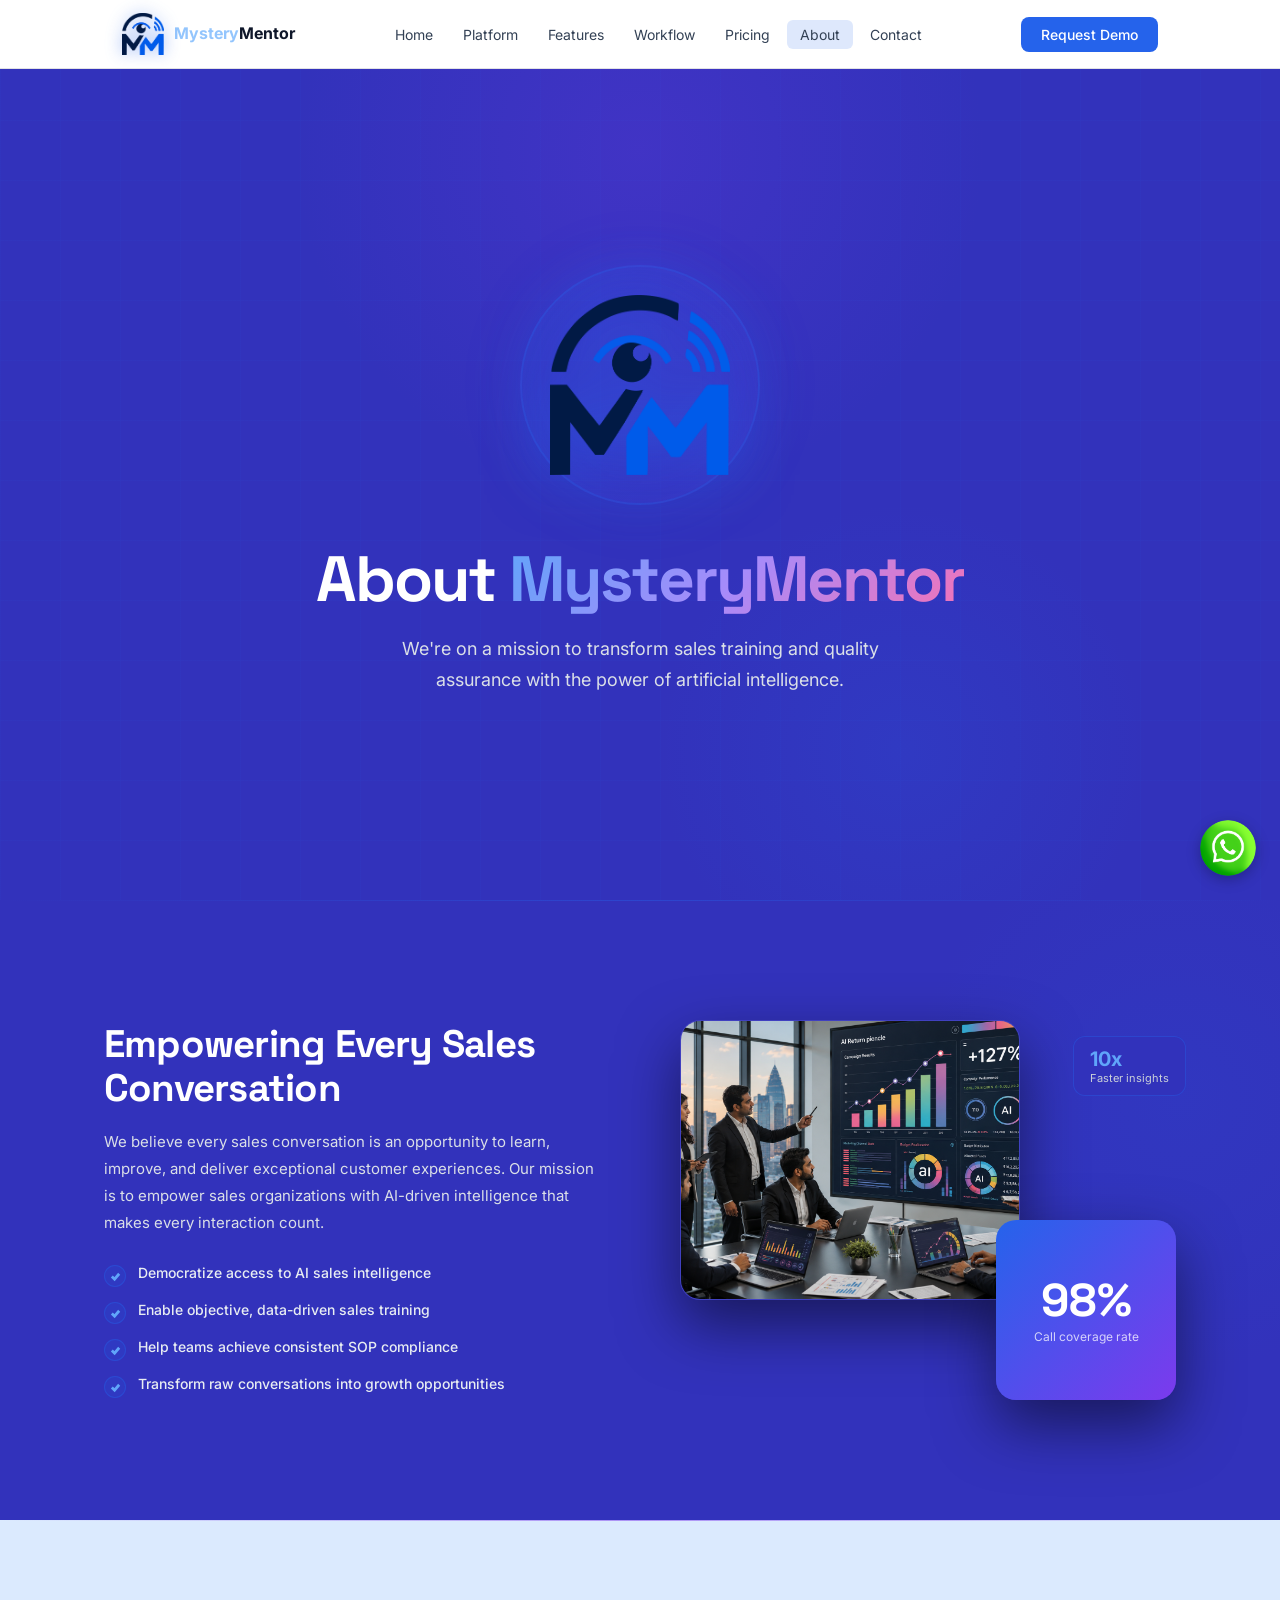
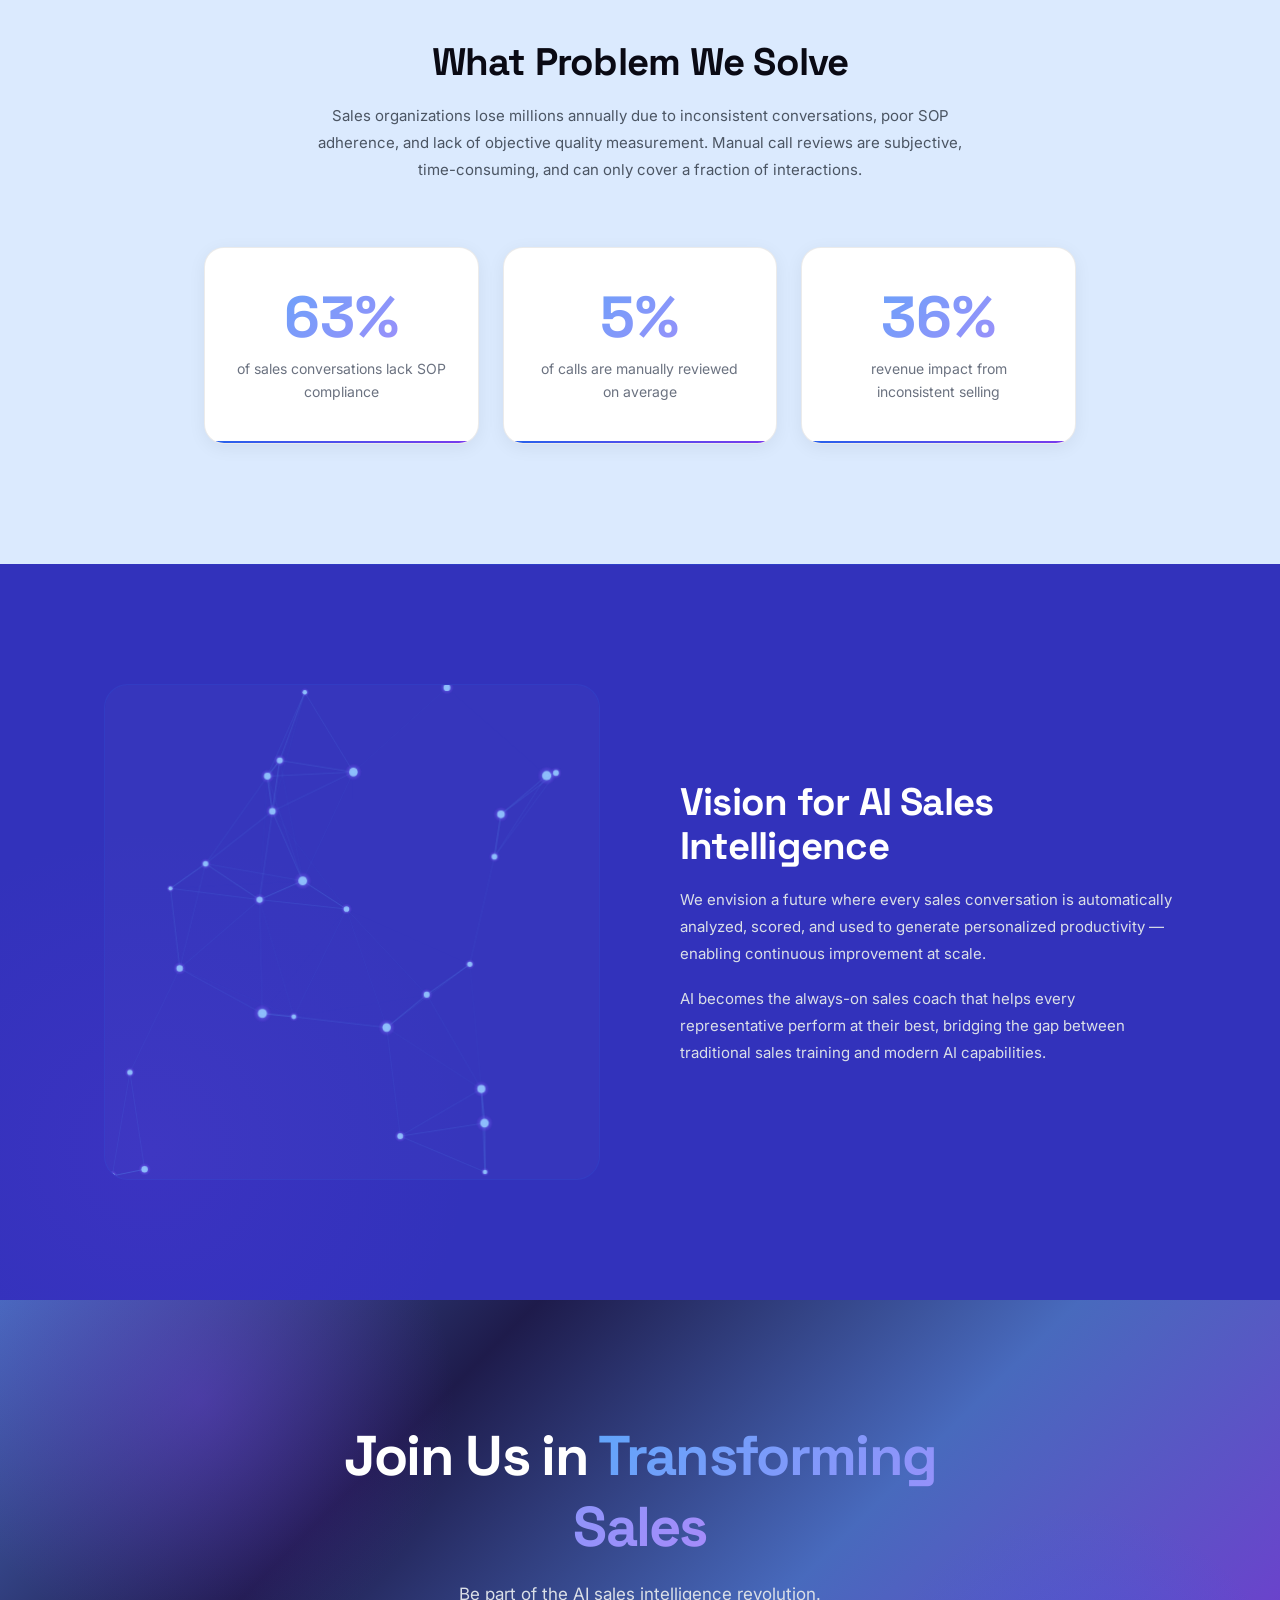
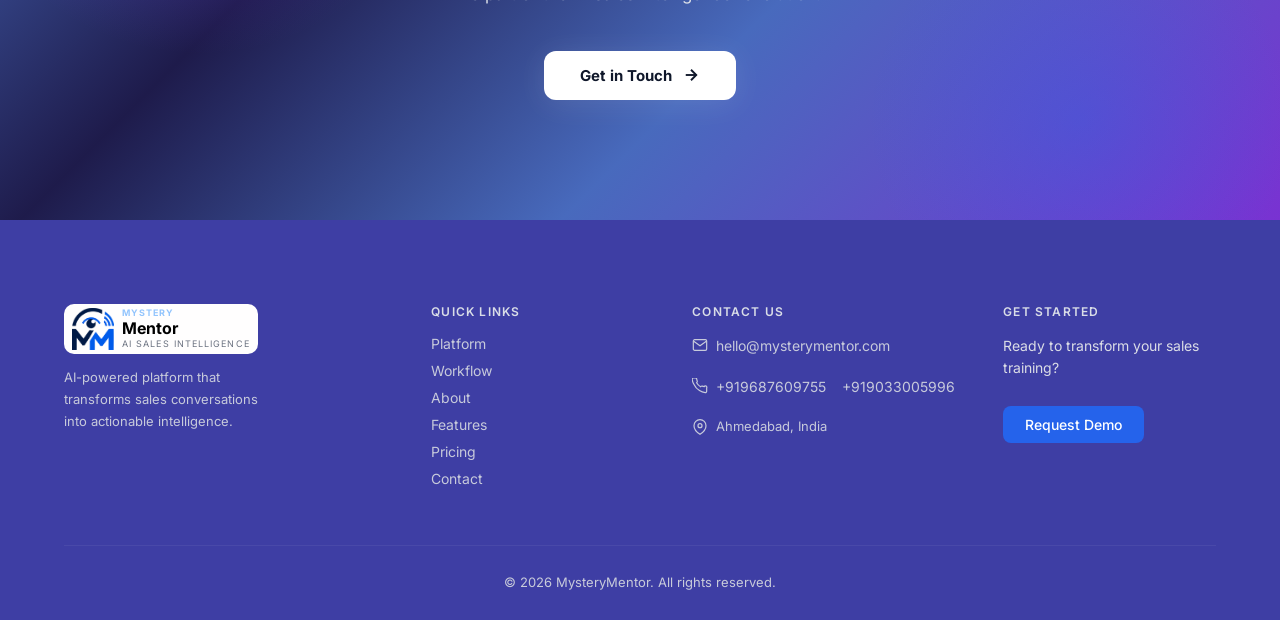
==== about_page.html @ 24a39dcf "Update Mystery Mentor website" ====
<!DOCTYPE html>
<html lang="en">

<head>
  <meta charset="UTF-8" />
  <meta name="viewport" content="width=device-width, initial-scale=1.0" />
  <title>About Us &amp; Mission | MysteryMentor AI Sales Intelligence</title>
  <meta name="description" content="Learn about MysteryMentor: our mission to bring objective quality scoring, speech analytics, and automated SOP intelligence to modern sales teams.">
  <meta name="keywords" content="About MysteryMentor, sales intelligence company, sales QA team, Ahmedabad India tech, conversational AI">
  <link rel="canonical" href="https://mysterymentor.com/about_page.html" />
  <meta property="og:type" content="website">
  <meta property="og:title" content="About Us &amp; Mission | MysteryMentor AI Sales Intelligence">
  <meta property="og:description" content="Learn about MysteryMentor: our mission to bring objective quality scoring, speech analytics, and automated SOP intelligence to modern sales teams.">
  <meta property="og:url" content="https://mysterymentor.com/about_page.html">
  <link rel="preconnect" href="https://fonts.googleapis.com" />
  <link
    href="https://fonts.googleapis.com/css2?family=Inter:wght@300;400;500;600;700;800;900&family=Space+Grotesk:wght@400;500;600;700&display=swap"
    rel="stylesheet" />
  <style>
    *,
    *::before,
    *::after {
      box-sizing: border-box;
      margin: 0;
      padding: 0
    }

    html {
      scroll-behavior: smooth
    }

    body {
      font-family: 'Inter', sans-serif;
      background: #3232bb;
      color: #e2e8f0;
      overflow-x: hidden
    }

    /* ===== NAV ===== */
    nav {
      position: fixed;
      top: 0;
      left: 0;
      right: 0;
      z-index: 100;
      background: rgba(50, 50, 187, 0.88);
      backdrop-filter: blur(14px);
      border-bottom: 1px solid rgba(255, 255, 255, 0.07);
      padding: 0 5%
    }

    .nav-inner {
      max-width: 1200px;
      margin: 0 auto;
      display: flex;
      align-items: center;
      justify-content: space-between;
      height: 68px
    }

    .logo {
      display: flex;
      align-items: center;
      gap: 10px;
      text-decoration: none
    }

    .logo img,
    .logo svg {
      height: 40px;
      width: auto;
      object-fit: contain
    }

    .logo-text {
      display: flex;
      flex-direction: column;
      line-height: 1.15
    }

    .logo-text strong {
      font-size: 15px;
      font-weight: 700;
      color: #fff
    }

    .logo-text strong em {
      color: #93c5fd;
      font-style: normal
    }

    .logo-text span {
      font-size: 9px;
      letter-spacing: .12em;
      color: #6b7280;
      text-transform: uppercase
    }

    .nav-links {
      display: flex;
      align-items: center;
      gap: 4px;
      list-style: none
    }

    .nav-links a {
      color: #e6eaf4;
      text-decoration: none;
      font-size: 14px;
      padding: 6px 14px;
      border-radius: 6px;
      transition: all .2s
    }

    .nav-links a:hover {
      background: rgba(255, 255, 255, .08);
      color: #fff
    }

    .nav-links a.active {
      background: rgba(37, 99, 235, .18);
      color: #93c5fd
    }

    .nav-cta {
      background: #2563eb;
      color: #fff;
      border: none;
      padding: 9px 22px;
      border-radius: 8px;
      font-size: 14px;
      font-weight: 500;
      cursor: pointer;
      transition: all .2s;
      text-decoration: none
    }

    .nav-cta:hover {
      background: #1d4ed8;
      transform: translateY(-1px)
    }

    /* ===== SECTION 1: HERO ===== */
    #hero {
      position: relative;
      min-height: 100vh;
      display: flex;
      align-items: center;
      justify-content: center;
      overflow: hidden;
      padding: 140px 5% 80px;
      text-align: center
    }

    .hero-bg {
      position: absolute;
      inset: 0;
      z-index: 0
    }

    .hero-grid {
      position: absolute;
      inset: 0;
      background-image: linear-gradient(rgba(37, 99, 235, .06) 1px, transparent 1px), linear-gradient(90deg, rgba(37, 99, 235, .06) 1px, transparent 1px);
      background-size: 60px 60px;
      animation: gridDrift 20s linear infinite
    }

    @keyframes gridDrift {
      0% {
        background-position: 0 0
      }

      100% {
        background-position: 60px 60px
      }
    }

    .hero-glow1 {
      position: absolute;
      width: 700px;
      height: 700px;
      background: radial-gradient(circle, rgba(124, 58, 237, .2) 0%, transparent 70%);
      top: -200px;
      left: 50%;
      transform: translateX(-50%);
      animation: glowPulse 6s ease-in-out infinite alternate
    }

    .hero-glow2 {
      position: absolute;
      width: 500px;
      height: 500px;
      background: radial-gradient(circle, rgba(37, 99, 235, .15) 0%, transparent 70%);
      bottom: -100px;
      right: 10%
    }

    @keyframes glowPulse {
      0% {
        transform: translateX(-50%) scale(1)
      }

      100% {
        transform: translateX(-50%) scale(1.2)
      }
    }

    .hero-content {
      position: relative;
      z-index: 2
    }

    /* MM Logo animation */
    .hero-logo-wrap {
      position: relative;
      width: 240px;
      height: 240px;
      margin: 0 auto 40px;
      display: flex;
      align-items: center;
      justify-content: center;
      background: linear-gradient(135deg, rgba(37, 99, 235, .15) 0%, rgba(124, 58, 237, .1) 100%);
      border: 2px solid rgba(37, 99, 235, .3);
      border-radius: 50%;
      padding: 20px;
      box-shadow: 0 0 60px rgba(37, 99, 235, .2), inset 0 0 60px rgba(37, 99, 235, .1);
    }

    /* Full logo fades in, then loops: full 360 round + zoom in/out forever */
    .hero-logo-full {
      position: absolute;
      inset: 0;
      display: flex;
      align-items: center;
      justify-content: center;
      opacity: 0;
      animation: logoFadeIn .8s .15s ease-out forwards;
    }

    .hero-logo-full img {
      width: 180px;
      height: 180px;
      filter: drop-shadow(0 0 30px rgba(37, 99, 235, .6));
      animation: logoRoundZoom 1.8s .95s ease-in-out 1 forwards;
      object-fit: contain;
    }

    @keyframes logoFadeIn {
      0% {
        opacity: 0;
        transform: scale(0.4)
      }

      100% {
        opacity: 1;
        transform: scale(1)
      }
    }

    @keyframes logoRoundZoom {
      0% {
        transform: rotate(0deg) scale(1)
      }

      25% {
        transform: rotate(90deg) scale(1.22)
      }

      50% {
        transform: rotate(180deg) scale(1)
      }

      75% {
        transform: rotate(270deg) scale(1.22)
      }

      100% {
        transform: rotate(360deg) scale(1)
      }
    }

    /* Flash as the logo settles in */
    .merge-flash {
      position: absolute;
      inset: 0;
      border-radius: 50%;
      pointer-events: none;
      background: radial-gradient(circle, rgba(37, 99, 235, .5), transparent 70%);
      opacity: 0;
      animation: flashMerge .45s .95s ease forwards;
    }

    @keyframes flashMerge {
      0% {
        opacity: 0;
        transform: scale(0.5)
      }

      50% {
        opacity: 1;
        transform: scale(1.5)
      }

      100% {
        opacity: 0;
        transform: scale(2)
      }
    }

    .hero-eyebrow {
      display: inline-flex;
      align-items: center;
      gap: 8px;
      background: rgba(37, 99, 235, .1);
      border: 1px solid rgba(37, 99, 235, .3);
      border-radius: 100px;
      padding: 6px 20px;
      font-size: 12px;
      font-weight: 600;
      letter-spacing: .12em;
      text-transform: uppercase;
      color: #93c5fd;
      margin-bottom: 24px;
      animation: fadeUp .7s 1.3s ease both
    }

    .eyebrow-dot {
      width: 7px;
      height: 7px;
      background: #3b82f6;
      border-radius: 50%;
      animation: blink 1.8s infinite
    }

    @keyframes blink {

      0%,
      100% {
        opacity: 1;
        box-shadow: 0 0 6px #3b82f6
      }

      50% {
        opacity: .3;
        box-shadow: none
      }
    }

    .hero-title {
      font-family: 'Space Grotesk', sans-serif;
      font-size: clamp(2.4rem, 5vw, 4.5rem);
      font-weight: 700;
      line-height: 1.08;
      color: #fff;
      letter-spacing: -.03em;
      margin-bottom: 20px;
      animation: fadeUp .7s 1.4s ease both
    }

    .hero-title .grad {
      background: linear-gradient(135deg, #60a5fa 0%, #a78bfa 50%, #f472b6 100%);
      -webkit-background-clip: text;
      -webkit-text-fill-color: transparent;
      background-clip: text
    }

    .hero-sub {
      font-size: 18px;
      color: #dadfe7;
      line-height: 1.7;
      max-width: 560px;
      margin: 0 auto;
      animation: fadeUp .7s 1.5s ease both
    }

    @keyframes fadeUp {
      from {
        transform: translateY(24px);
        opacity: 0
      }

      to {
        transform: translateY(0);
        opacity: 1
      }
    }

    /* ===== SECTION 2: MISSION ===== */
    #mission {
      padding: 120px 0;
      background: #3232bb;
      position: relative;
      overflow: hidden
    }

    #mission::before {
      content: '';
      position: absolute;
      top: 0;
      left: 0;
      right: 0;
      height: 1px;
      background: linear-gradient(90deg, transparent, rgba(37, 99, 235, .4), transparent)
    }

    .mission-orb {
      position: absolute;
      width: 600px;
      height: 600px;
      background: radial-gradient(circle, rgba(37, 99, 235, .1) 0%, transparent 65%);
      top: -100px;
      right: -200px;
      pointer-events: none
    }

    .mission-inner {
      max-width: 1200px;
      margin: 0 auto;
      padding: 0 5%;
      box-sizing: border-box;
      display: grid;
      grid-template-columns: 1fr 1fr;
      gap: 80px;
      align-items: center
    }

    .reveal-left {
      opacity: 0;
      transform: translateX(-40px);
      transition: all .8s ease
    }

    .reveal-left.in {
      opacity: 1;
      transform: translateX(0)
    }

    .reveal-right {
      opacity: 0;
      transform: translateX(40px);
      transition: all .8s .2s ease
    }

    .reveal-right.in {
      opacity: 1;
      transform: translateX(0)
    }

    .reveal-up {
      opacity: 0;
      transform: translateY(40px);
      transition: all .7s ease
    }

    .reveal-up.in {
      opacity: 1;
      transform: translateY(0)
    }

    .section-eyebrow {
      display: inline-flex;
      align-items: center;
      gap: 8px;
      background: rgba(37, 99, 235, .1);
      border: 1px solid rgba(37, 99, 235, .25);
      border-radius: 100px;
      padding: 5px 16px;
      font-size: 11px;
      font-weight: 600;
      letter-spacing: .12em;
      text-transform: uppercase;
      color: #93c5fd;
      margin-bottom: 20px
    }

    .section-title {
      font-family: 'Space Grotesk', sans-serif;
      font-size: clamp(1.8rem, 3vw, 2.8rem);
      font-weight: 700;
      color: #fff;
      letter-spacing: -.02em;
      margin-bottom: 18px;
      line-height: 1.15
    }

    .section-body {
      font-size: 15px;
      color: #dadfe7;
      line-height: 1.8;
      margin-bottom: 28px
    }

    .checklist {
      list-style: none;
      display: flex;
      flex-direction: column;
      gap: 14px
    }

    .checklist li {
      display: flex;
      align-items: flex-start;
      gap: 12px;
      font-size: 14px;
      color: #e8edf2;
      font-weight: 500
    }

    .check-icon {
      width: 22px;
      height: 22px;
      background: rgba(37, 99, 235, .15);
      border: 1px solid rgba(37, 99, 235, .4);
      border-radius: 50%;
      flex-shrink: 0;
      display: flex;
      align-items: center;
      justify-content: center;
      margin-top: 1px
    }

    .check-icon svg {
      width: 11px;
      height: 11px;
      stroke: #60a5fa;
      stroke-width: 3;
      fill: none
    }

    /* Mission visual – floating cards stack */
    .mission-visual {
      position: relative;
      height: 380px
    }

    .mv-img-card {
      position: absolute;
      border-radius: 20px;
      overflow: hidden;
      box-shadow: 0 25px 60px rgba(0, 0, 0, .5)
    }

    .mv-img-card img {
      width: 100%;
      height: 100%;
      object-fit: cover;
      display: block
    }

    .mv-main {
      width: 340px;
      height: 280px;
      top: 0;
      left: 0;
      z-index: 2;
      border: 1px solid rgba(255, 255, 255, .07)
    }

    .mv-stat {
      position: absolute;
      width: 180px;
      height: 180px;
      bottom: 0;
      right: 0;
      z-index: 3;
      background: linear-gradient(135deg, #2563eb, #7c3aed);
      display: flex;
      flex-direction: column;
      align-items: center;
      justify-content: center;
      gap: 6px
    }

    .mv-stat-num {
      font-family: 'Space Grotesk', sans-serif;
      font-size: 46px;
      font-weight: 700;
      color: #fff;
      line-height: 1
    }

    .mv-stat-label {
      font-size: 12px;
      color: rgba(255, 255, 255, 0.75);
      text-align: center;
      padding: 0 14px
    }

    .mv-badge {
      position: absolute;
      top: 16px;
      right: -10px;
      background: rgba(50, 50, 187, .9);
      border: 1px solid rgba(37, 99, 235, .4);
      border-radius: 12px;
      padding: 10px 16px;
      z-index: 4;
      backdrop-filter: blur(10px)
    }

    .mv-badge-val {
      font-size: 20px;
      font-weight: 700;
      color: #60a5fa
    }

    .mv-badge-label {
      font-size: 11px;
      color: #cad0d9
    }

    /* ===== SECTION 3: PROBLEM ===== */
    #problem {
      padding: 120px 0;
      background: #dbeafe;
      position: relative;
      overflow: hidden
    }

    #problem::before {
      content: '';
      position: absolute;
      top: 0;
      left: 0;
      right: 0;
      height: 1px;
      background: linear-gradient(90deg, transparent, rgba(124, 58, 237, .5), transparent)
    }

    .problem-inner {
      max-width: 1000px;
      margin: 0 auto;
      padding: 0 5%;
      text-align: center
    }

    .problem-header {
      margin-bottom: 64px
    }

    .icon-pill {
      width: 56px;
      height: 56px;
      border-radius: 16px;
      display: flex;
      align-items: center;
      justify-content: center;
      margin: 0 auto 24px
    }

    .icon-pill.orange {
      background: rgba(249, 115, 22, .1);
      border: 1px solid rgba(249, 115, 22, .25)
    }

    .icon-pill svg {
      width: 26px;
      height: 26px;
      stroke: #f97316;
      fill: none;
      stroke-width: 2
    }

    .stats-grid {
      display: grid;
      grid-template-columns: repeat(3, 1fr);
      gap: 24px
    }

    .stat-card {
      background: #ffffff;
      border: 1px solid rgba(0, 0, 0, .08);
      border-radius: 20px;
      padding: 40px 28px;
      position: relative;
      overflow: hidden;
      opacity: 0;
      transform: translateY(40px);
      transition: all .6s ease;
      box-shadow: 0 4px 18px rgba(0, 0, 0, .06)
    }

    .stat-card.in {
      opacity: 1;
      transform: translateY(0)
    }

    .stat-card:nth-child(2) {
      transition-delay: .15s
    }

    .stat-card:nth-child(3) {
      transition-delay: .3s
    }

    .stat-card::before {
      content: '';
      position: absolute;
      bottom: 0;
      left: 0;
      right: 0;
      height: 2px;
      background: linear-gradient(90deg, #2563eb, #7c3aed)
    }

    .stat-card:hover {
      border-color: rgba(37, 99, 235, .3);
      box-shadow: 0 20px 60px rgba(37, 99, 235, .1)
    }

    .stat-num {
      font-family: 'Space Grotesk', sans-serif;
      font-size: 58px;
      font-weight: 700;
      line-height: 1;
      background: linear-gradient(135deg, #60a5fa, #a78bfa);
      -webkit-background-clip: text;
      -webkit-text-fill-color: transparent;
      background-clip: text
    }

    .stat-desc {
      font-size: 14px;
      color: #6b7280;
      margin-top: 12px;
      line-height: 1.6
    }

    #problem .section-title {
      color: #0a0a14;
    }

    #problem .section-body {
      color: #4b5563;
    }


    /* ===== SECTION 4: VISION ===== */
    #vision {
      padding: 120px 0;
      background: #3232bb;
      overflow: hidden;
      position: relative
    }

    #vision::before {
      content: '';
      position: absolute;
      top: 0;
      left: 0;
      right: 0;
      height: 1px;
      background: linear-gradient(90deg, transparent, rgba(37, 99, 235, .3), transparent)
    }

    .vision-orb {
      position: absolute;
      width: 700px;
      height: 700px;
      background: radial-gradient(circle, rgba(124, 58, 237, .12) 0%, transparent 65%);
      bottom: -200px;
      left: -200px;
      pointer-events: none
    }

    .vision-inner {
      max-width: 1200px;
      margin: 0 auto;
      padding: 0 5%;
      display: grid;
      grid-template-columns: 1fr 1fr;
      gap: 80px;
      align-items: center
    }

    /* Animated neural/data visual */
    .vision-visual {
      order: -1;
      opacity: 0;
      transform: scale(.88);
      transition: all .9s ease
    }

    .vision-visual.in {
      opacity: 1;
      transform: scale(1)
    }

    .neural-canvas {
      width: 100%;
      aspect-ratio: 1;
      position: relative;
      background: rgba(255, 255, 255, .018);
      border: 1px solid rgba(37, 99, 235, .15);
      border-radius: 24px;
      overflow: hidden
    }

    #neuralCanvas {
      display: block;
      width: 100%;
      height: 100%
    }

    .vision-right {
      opacity: 0;
      transform: translateX(40px);
      transition: all .8s .3s ease
    }

    .vision-right.in {
      opacity: 1;
      transform: translateX(0)
    }

    .vision-eyebrow {
      display: inline-flex;
      align-items: center;
      gap: 8px;
      background: rgba(16, 185, 129, .1);
      border: 1px solid rgba(16, 185, 129, .25);
      border-radius: 100px;
      padding: 5px 16px;
      font-size: 11px;
      font-weight: 600;
      letter-spacing: .12em;
      text-transform: uppercase;
      color: #34d399;
      margin-bottom: 20px
    }

    .vision-body {
      font-size: 15px;
      color: #dadfe7;
      line-height: 1.8;
      margin-bottom: 18px
    }

    /* ===== SECTION 5: CTA ===== */
    #cta {
      position: relative;
      padding: 120px 5%;
      overflow: hidden;
      text-align: center
    }

    .cta-mesh {
      position: absolute;
      inset: 0;
      background: linear-gradient(135deg, #486abd 0%, #1e1b4b 30%, #486abd 60%, #7932d2 100%)
    }

    .cta-blob1 {
      position: absolute;
      width: 600px;
      height: 600px;
      background: radial-gradient(circle, rgba(124, 58, 237, .35) 0%, transparent 60%);
      top: -200px;
      left: -100px;
      animation: blobF1 8s ease-in-out infinite alternate
    }

    .cta-blob2 {
      position: absolute;
      width: 500px;
      height: 500px;
      background: radial-gradient(circle, rgba(37, 99, 235, .3) 0%, transparent 60%);
      bottom: -150px;
      right: -50px;
      animation: blobF2 10s ease-in-out infinite alternate
    }

    @keyframes blobF1 {
      0% {
        transform: scale(1)
      }

      100% {
        transform: scale(1.2) translate(30px, 20px)
      }
    }

    @keyframes blobF2 {
      0% {
        transform: scale(1)
      }

      100% {
        transform: scale(1.15) translate(-20px, -30px)
      }
    }

    .cta-inner {
      position: relative;
      z-index: 2;
      max-width: 700px;
      margin: 0 auto
    }

    .cta-title {
      font-family: 'Space Grotesk', sans-serif;
      font-size: clamp(2rem, 5vw, 3.5rem);
      font-weight: 700;
      color: #fff;
      letter-spacing: -.03em;
      margin-bottom: 18px
    }

    .cta-title span {
      background: linear-gradient(135deg, #60a5fa, #a78bfa);
      -webkit-background-clip: text;
      -webkit-text-fill-color: transparent;
      background-clip: text
    }

    .cta-sub {
      font-size: 17px;
      color: #dadfe7;
      line-height: 1.7;
      margin-bottom: 42px
    }

    .cta-btn {
      display: inline-flex;
      align-items: center;
      gap: 10px;
      background: #fff;
      color: #0f172a;
      padding: 15px 36px;
      border-radius: 12px;
      font-size: 15px;
      font-weight: 700;
      text-decoration: none;
      transition: all .3s;
      box-shadow: 0 4px 30px rgba(255, 255, 255, .1)
    }

    .cta-btn:hover {
      background: #f1f5f9;
      box-shadow: 0 8px 40px rgba(255, 255, 255, .18);
      transform: translateY(-3px)
    }

    .cta-btn svg {
      width: 18px;
      height: 18px;
      stroke: #0f172a;
      fill: none;
      stroke-width: 2.5;
      transition: transform .3s
    }

    .cta-btn:hover svg {
      transform: translateX(4px)
    }

    /* ===== FOOTER ===== */
    footer {
      background: #2d2db3;
      border-top: 1px solid rgba(255, 255, 255, .06)
    }

    .footer-wrap {
      max-width: 1200px;
      margin: 0 auto;
      padding: 72px 5% 40px
    }

    .footer-grid {
      display: grid;
      grid-template-columns: 1.8fr 1fr 1.4fr 1.4fr;
      gap: 48px;
      margin-bottom: 56px
    }

    .footer-logo {
      display: flex;
      align-items: center;
      gap: 10px;
      margin-bottom: 16px;
      text-decoration: none
    }

    .footer-logo img,
    .footer-logo svg {
      height: 42px;
      width: auto;
      object-fit: contain
    }

    .footer-logo-text {
      display: flex;
      flex-direction: column;
      line-height: 1.15
    }

    .footer-logo-text strong {
      font-size: 15px;
      font-weight: 700;
      color: #fff
    }

    .footer-logo-text strong em {
      color: #93c5fd;
      font-style: normal
    }

    .footer-logo-text span {
      font-size: 9px;
      letter-spacing: .12em;
      color: #4b5563;
      text-transform: uppercase
    }

    .footer-brand p {
      font-size: 13.5px;
      color: #4b5563;
      line-height: 1.7;
      max-width: 240px
    }

    .footer-col h4 {
      font-size: 11px;
      font-weight: 600;
      color: #d9dde7;
      text-transform: uppercase;
      letter-spacing: .1em;
      margin-bottom: 20px
    }

    .footer-col a {
      display: block;
      font-size: 14px;
      color: #4b5563;
      text-decoration: none;
      margin-bottom: 10px;
      transition: color .2s
    }

    .footer-col a:hover {
      color: #93c5fd
    }

    .f-contact-item {
      display: flex;
      align-items: flex-start;
      gap: 10px;
      font-size: 13px;
      color: #4b5563;
      margin-bottom: 12px;
      line-height: 1.5
    }

    .f-contact-item svg {
      width: 15px;
      height: 15px;
      stroke: #6366f1;
      fill: none;
      stroke-width: 2;
      flex-shrink: 0;
      margin-top: 2px
    }

    .footer-demo-btn {
      display: inline-block;
      background: linear-gradient(135deg, #2563eb, #1d4ed8);
      color: #fff;
      padding: 11px 24px;
      border-radius: 8px;
      font-size: 14px;
      font-weight: 600;
      text-decoration: none;
      transition: all .2s;
      margin-top: 12px
    }

    .footer-demo-btn:hover {
      box-shadow: 0 6px 20px rgba(37, 99, 235, .35);
      transform: translateY(-1px)
    }

    .footer-bottom {
      border-top: 1px solid rgba(255, 255, 255, .05);
      padding-top: 28px;
      text-align: center
    }

    .footer-bottom p {
      font-size: 13px;
      color: #374151
    }

    /* ── UNIVERSAL MM-NAV ── */
    .mm-nav {
      position: fixed;
      top: 0;
      left: 0;
      right: 0;
      z-index: 2000;
      background: #ffffff;
      backdrop-filter: blur(14px);
      -webkit-backdrop-filter: blur(14px);
      border-bottom: 1px solid rgba(15, 23, 42, 0.12);
    }

    .mm-nav-inner {
      max-width: 1200px;
      margin: 0 auto;
      padding: 0 5%;
      display: flex;
      align-items: center;
      justify-content: space-between;
      height: 68px;
      gap: 16px;
    }

    .mm-logo {
      display: flex;
      align-items: center;
      gap: 10px;
      text-decoration: none;
      flex-shrink: 0;
    }

    .mm-logo-icon {
      width: 42px;
      height: 42px;
      display: flex;
      align-items: center;
      justify-content: center;
      flex-shrink: 0;
      filter: drop-shadow(0 0 8px rgba(37, 99, 235, 0.45));
    }

    .mm-logo-icon img {
      width: 100%;
      height: 100%;
      object-fit: contain;
      display: block;
    }

    .mm-logo-name {
      font-size: 16px;
      font-weight: 700;
      color: #fff;
      line-height: 1.2;
    }

    .mm-logo-name span {
      color: #93c5fd;
    }

    .mm-logo-sub {
      font-size: 9px;
      letter-spacing: .12em;
      color: #6b7280;
      text-transform: uppercase;
      display: block;
      margin-top: 1px;
    }

    .mm-nav-links {
      display: flex;
      align-items: center;
      gap: 4px;
      flex: 1;
      justify-content: center;
    }

    .mm-nav-links a {
      color: #e6eaf4;
      text-decoration: none;
      font-size: 14px;
      padding: 6px 13px;
      border-radius: 6px;
      transition: all .2s;
      white-space: nowrap;
    }

    .mm-nav-links a:hover {
      background: rgba(255, 255, 255, .08);
      color: #fff;
    }

    .mm-nav-links a.mm-active {
      background: rgba(37, 99, 235, .15);
      color: #93c5fd;
    }

    .mm-nav-cta {
      background: #2563eb;
      color: #fff;
      border: none;
      padding: 9px 20px;
      border-radius: 8px;
      font-size: 14px;
      font-weight: 500;
      cursor: pointer;
      transition: all .2s;
      text-decoration: none;
      white-space: nowrap;
      flex-shrink: 0;
      display: inline-block;
    }

    .mm-nav-cta:hover {
      background: #1d4ed8;
    }

    .mm-hamburger {
      display: none;
      flex-direction: column;
      justify-content: center;
      align-items: center;
      gap: 5px;
      width: 40px;
      height: 40px;
      background: none;
      border: 1px solid rgba(255, 255, 255, .15);
      border-radius: 8px;
      cursor: pointer;
      padding: 0;
      flex-shrink: 0;
    }

    .mm-hamburger span {
      display: block;
      width: 22px;
      height: 2px;
      background: #fff;
      border-radius: 2px;
      transition: all .3s ease;
    }

    .mm-hamburger.mm-open span:nth-child(1) {
      transform: translateY(7px) rotate(45deg);
    }

    .mm-hamburger.mm-open span:nth-child(2) {
      opacity: 0;
    }

    .mm-hamburger.mm-open span:nth-child(3) {
      transform: translateY(-7px) rotate(-45deg);
    }

    .mm-nav .mm-logo-name {
      color: #0f172a;
    }

    .mm-nav .mm-nav-links a {
      color: #334155;
    }

    .mm-nav .mm-nav-links a:hover {
      background: rgba(72, 106, 189, 0.08);
      color: #0f172a;
    }

    .mm-nav .mm-hamburger {
      border-color: rgba(15, 23, 42, 0.2);
    }

    .mm-nav .mm-hamburger span {
      background: #486abd;
    }

    @media(max-width:900px) {
      .mm-nav-links {
        display: none;
        position: fixed;
        top: 68px;
        left: 0;
        right: 0;
        background: rgba(66, 66, 166, .98);
        backdrop-filter: blur(20px);
        flex-direction: column;
        align-items: stretch;
        justify-content: flex-start;
        gap: 0;
        padding: 8px 0 16px;
        border-bottom: 1px solid rgba(255, 255, 255, .08);
        z-index: 1999;
        max-height: calc(100vh - 68px);
        overflow-y: auto;
      }

      .mm-nav-links.mm-open {
        display: flex;
      }

      .mm-nav-links a {
        padding: 14px 24px;
        border-radius: 0;
        font-size: 15px;
        border-bottom: 1px solid rgba(255, 255, 255, .04);
      }

      .mm-nav-cta {
        display: none;
      }

      .mm-hamburger {
        display: flex;
      }
    }

    @media(max-width:480px) {
      .mm-nav-inner {
        padding: 0 4%;
      }

      .mm-logo-name {
        font-size: 15px;
      }

      .mm-logo-sub {
        display: none;
      }
    }

    /* ── END UNIVERSAL MM-NAV ── */

    /* ===== RESPONSIVE FIXES — About Page ===== */
    @media(max-width:900px) {

      /* Mission grid */
      .mission-inner {
        grid-template-columns: 1fr;
        gap: 48px;
        padding: 0 5%;
      }

      .mission-visual {
        height: auto;
        min-height: 260px;
        position: relative;
      }

      .mv-main {
        width: 100%;
        max-width: 100%;
        height: 220px;
        position: relative;
        top: auto;
        left: auto;
      }

      .mv-stat {
        position: relative;
        bottom: auto;
        right: auto;
        width: 100%;
        height: auto;
        padding: 24px;
        flex-direction: row;
        justify-content: center;
        gap: 16px;
        margin-top: 16px;
        border-radius: 16px;
      }

      .mv-stat-num {
        font-size: 36px;
      }

      .mv-badge {
        display: none;
      }

      /* Problem stats */
      .stats-grid {
        grid-template-columns: 1fr;
      }

      .stat-card {
        padding: 28px 20px;
      }

      .stat-num {
        font-size: 42px;
      }

      /* Vision grid */
      .vision-inner {
        grid-template-columns: 1fr;
        gap: 40px;
        padding: 0 5%;
      }

      .vision-visual {
        order: 0;
      }

      .neural-canvas {
        aspect-ratio: 16/9;
        min-height: 200px;
      }

      /* Footer */
      .footer-grid {
        grid-template-columns: 1fr 1fr;
        gap: 32px;
      }

      #mission,
      #problem,
      #vision {
        padding: 80px 0;
      }

      #hero {
        padding: 90px 5% 30px;
        min-height: auto;
      }
    }

    @media(max-width:560px) {
      .hero-logo-wrap {
        width: 160px;
        height: 160px;
        padding: 14px;
      }

      .hero-logo-full img {
        width: 120px;
        height: 120px;
      }

      .hero-title {
        font-size: clamp(1.8rem, 8vw, 2.4rem);
      }

      .hero-sub {
        font-size: 15px;
      }

      .stats-grid {
        grid-template-columns: 1fr;
      }

      .footer-grid {
        grid-template-columns: 1fr;
        gap: 28px;
      }

      .footer-wrap {
        padding: 48px 5% 28px;
      }

      .mission-inner {
        gap: 32px;
      }

      #mission,
      #problem,
      #vision,
      #cta {
        padding: 60px 0;
      }

      .section-title {
        font-size: clamp(1.5rem, 6vw, 2rem);
      }

      .cta-title {
        font-size: clamp(1.6rem, 7vw, 2.4rem);
      }
    }

    /* ===== END RESPONSIVE FIXES ===== */

    @media(max-width:900px) {
      .reveal {
        opacity: 1 !important;
        transform: none !important;
      }
    }
  </style>
  <link rel="stylesheet" href="./footer.css">
</head>

<body>


  <!-- NAV -->
  <nav class="mm-nav" id="mm-nav">
    <div class="mm-nav-inner">
      <a href="./index.html" class="mm-logo">
        <div class="mm-logo-icon"><img src="./Asets/Logo mystry_mentor.png" alt="MysteryMentor logo"></div>
        <div>
          <div class="mm-logo-name"><span>Mystery</span>Mentor</div>
        </div>
      </a>
      <div class="mm-nav-links" id="mm-nav-links">
        <a href="./index.html">Home</a>
        <a href="./platform_page.html">Platform</a>
        <a href="./features_page.html">Features</a>
        <a href="./workflow_page.html">Workflow</a>
        <a href="./pricing_page.html">Pricing</a>
        <a href="./about_page.html" class="mm-active">About</a>
        <a href="./contact_page.html">Contact</a>
      </div>
      <a href="./contact_page.html" class="mm-nav-cta">Request Demo</a>
      <button class="mm-hamburger" id="mm-hamburger" aria-label="Toggle navigation">
        <span></span><span></span><span></span>
      </button>
    </div>
  </nav>

  <!-- SECTION 1: HERO -->
  <section id="hero">
    <div class="hero-bg">
      <div class="hero-grid"></div>
      <div class="hero-glow1"></div>
      <div class="hero-glow2"></div>
    </div>
    <div class="hero-content">
      <!-- Logo animation: full logo spins in and lands at center -->
      <div class="hero-logo-wrap">
        <!-- Flash as the logo lands -->
        <div class="merge-flash"></div>
        <!-- Full logo spinning into center -->
        <div class="hero-logo-full">
          <img src="./Asets/Logo mystry_mentor.png" alt="Mystery Mentor Logo" class="hero-logo-img" />
        </div>
      </div>


      <h1 class="hero-title">About <span class="grad">MysteryMentor</span></h1>
      <p class="hero-sub">We're on a mission to transform sales training and quality assurance with the power of
        artificial intelligence.</p>
    </div>
  </section>

  <!-- SECTION 2: MISSION -->
  <section id="mission">
    <div class="mission-orb"></div>
    <div class="mission-inner">
      <div class="reveal-left">
        <h2 class="section-title">Empowering Every Sales Conversation</h2>
        <p class="section-body">We believe every sales conversation is an opportunity to learn, improve, and deliver
          exceptional customer experiences. Our mission is to empower sales organizations with AI-driven intelligence
          that makes every interaction count.</p>
        <ul class="checklist">
          <li><span class="check-icon"><svg viewBox="0 0 12 12">
                <polyline points="2,6 5,9 10,3" />
              </svg></span>Democratize access to AI sales intelligence</li>
          <li><span class="check-icon"><svg viewBox="0 0 12 12">
                <polyline points="2,6 5,9 10,3" />
              </svg></span>Enable objective, data-driven sales training</li>
          <li><span class="check-icon"><svg viewBox="0 0 12 12">
                <polyline points="2,6 5,9 10,3" />
              </svg></span>Help teams achieve consistent SOP compliance</li>
          <li><span class="check-icon"><svg viewBox="0 0 12 12">
                <polyline points="2,6 5,9 10,3" />
              </svg></span>Transform raw conversations into growth opportunities</li>
        </ul>
      </div>
      <div class="reveal-right">
        <div class="mission-visual">
          <div class="mv-img-card mv-main">
            <img src="./Asets/ChatGPT Image Jun 26, 2026, 10_37_46 AM.png" alt="Team" />
          </div>
          <div class="mv-img-card mv-stat">
            <div class="mv-stat-num">98%</div>
            <div class="mv-stat-label">Call coverage rate</div>
          </div>
          <div class="mv-badge">
            <div class="mv-badge-val">10x</div>
            <div class="mv-badge-label">Faster insights</div>
          </div>
        </div>
      </div>
    </div>
  </section>

  <!-- SECTION 3: PROBLEM -->
  <section id="problem">
    <div class="problem-inner">
      <div class="problem-header reveal-up">

        <h2 class="section-title">What Problem We Solve</h2>
        <p class="section-body" style="max-width:660px;margin:0 auto">Sales organizations lose millions annually due to
          inconsistent conversations, poor SOP adherence, and lack of objective quality measurement. Manual call reviews
          are subjective, time-consuming, and can only cover a fraction of interactions.</p>
      </div>
      <div class="stats-grid">
        <div class="stat-card">
          <div class="stat-num" data-count="70">0%</div>
          <div class="stat-desc">of sales conversations lack SOP compliance</div>
        </div>
        <div class="stat-card">
          <div class="stat-num" data-count="5">0%</div>
          <div class="stat-desc">of calls are manually reviewed on average</div>
        </div>
        <div class="stat-card">
          <div class="stat-num" data-count="40">0%</div>
          <div class="stat-desc">revenue impact from inconsistent selling</div>
        </div>
      </div>
    </div>
  </section>

  <!-- SECTION 4: VISION -->
  <section id="vision">
    <div class="vision-orb"></div>
    <div class="vision-inner">
      <div class="vision-visual" id="visionVis">
        <div class="neural-canvas">
          <canvas id="neuralCanvas"></canvas>
        </div>
      </div>
      <div class="vision-right">
        <h2 class="section-title">Vision for AI Sales Intelligence</h2>
        <p class="vision-body">We envision a future where every sales conversation is automatically analyzed, scored,
          and used to generate personalized productivity — enabling continuous improvement at scale.</p>
        <p class="vision-body">AI becomes the always-on sales coach that helps every representative perform at their
          best, bridging the gap between traditional sales training and modern AI capabilities.</p>
      </div>
    </div>
  </section>

  <!-- SECTION 5: CTA -->
  <section id="cta">
    <div class="cta-mesh"></div>
    <div class="cta-blob1"></div>
    <div class="cta-blob2"></div>
    <div class="cta-inner reveal-up">
      <h2 class="cta-title">Join Us in <span>Transforming Sales</span></h2>
      <p class="cta-sub">Be part of the AI sales intelligence revolution.</p>
      <a href="./contact_page.html" class="cta-btn">
        Get in Touch
        <svg viewBox="0 0 24 24">
          <line x1="5" y1="12" x2="19" y2="12" />
          <polyline points="12 5 19 12 12 19" />
        </svg>
      </a>
    </div>
  </section>

  <!-- FOOTER -->
  <footer class="legacy-footer">
    <div class="footer-wrap">
      <div class="footer-grid">
        <div class="footer-brand">
          <a href="./index.html" class="footer-logo">
            <img src="./Asets/Logo mystry_mentor.png" alt="Mystery Mentor Logo" />
            <div class="footer-logo-text">
              <strong>Mystery<em>Mentor</em></strong>
              <span>AI Sales Intelligence</span>
            </div>
          </a>
          <p>AI-powered platform that transforms sales conversations into actionable intelligence.</p>
        </div>
        <div class="footer-col">
          <h4>Quick Links</h4>
          <a href="./platform_page.html">Platform</a>
          <a href="./workflow_page.html">Workflow</a>
          <a href="./about_page.html">About</a>
          <a href="./features_page.html">Features</a>
          <a href="./pricing_page.html">Pricing</a>
          <a href="./contact_page.html">Contact</a>
        </div>
        <div class="footer-col">
          <h4>Contact Us</h4>
          <div class="f-contact-item">
            <svg viewBox="0 0 24 24">
              <path d="M4 4h16c1.1 0 2 .9 2 2v12c0 1.1-.9 2-2 2H4c-1.1 0-2-.9-2-2V6c0-1.1.9-2 2-2z" />
              <polyline points="22,6 12,13 2,6" />
            </svg>
            <a href="mailto:hello@mysterymentor.com"
              style="color:inherit;text-decoration:none;">hello@mysterymentor.com</a>
          </div>
          <div class="f-contact-item">
            <svg viewBox="0 0 24 24">
              <path
                d="M22 16.92v3a2 2 0 01-2.18 2 19.79 19.79 0 01-8.63-3.07A19.5 19.5 0 013.55 11.1a19.79 19.79 0 01-3.07-8.67A2 2 0 012.46 2h3a2 2 0 012 1.72c.127.96.361 1.903.7 2.81a2 2 0 01-.45 2.11L6.91 9.4a16 16 0 006.72 6.72l.77-.77a2 2 0 012.11-.45c.907.339 1.85.573 2.81.7A2 2 0 0122 16.92z" />
            </svg>
            <a href="tel:+919687609755" style="color:inherit;text-decoration:none;">+91 96876 09755</a> / <a
              href="tel:+919033005996" style="color:inherit;text-decoration:none;">+91 90330 05996</a>
          </div>
          <div class="f-contact-item">
            <svg viewBox="0 0 24 24">
              <path d="M21 10c0 7-9 13-9 13s-9-6-9-13a9 9 0 0118 0z" />
              <circle cx="12" cy="10" r="3" />
            </svg>
            Ahmedabad, India
          </div>
        </div>
        <div class="footer-col">
          <h4>Get Started</h4>
          <p style="font-size:14px;color:#4b5563;line-height:1.6;margin-bottom:4px">Ready to transform your sales
            training?</p>
          <a href="./contact_page.html" class="footer-demo-btn">Request Demo</a>
        </div>
      </div>
      <div class="footer-bottom">
        <p>© 2026 MysteryMentor. All rights reserved.</p>
      </div>
    </div>
  </footer>

  <footer id="contact">
    <div class="footer-inner">
      <div class="footer-top">
        <div class="footer-brand">
          <a class="logo" href="./index.html" style="text-decoration:none;background-color:rgb(255,254,254);width:max-content;display:inline-flex;align-items:center;gap:8px;padding:4px 8px;border-radius:10px;">
            <div class="logo-icon"><img src="./Asets/Logo mystry_mentor.png" alt="MysteryMentor logo"></div>
            <div><div class="logo-text"><span>Mystery</span>Mentor</div><span class="logo-sub">AI Sales Intelligence</span></div>
          </a>
          <p>AI-powered platform that transforms sales conversations into actionable intelligence.</p>
        </div>
        <div class="footer-col"><h4>Quick Links</h4><a href="./platform_page.html">Platform</a><a href="./workflow_page.html">Workflow</a><a href="./about_page.html">About</a><a href="./features_page.html">Features</a><a href="./pricing_page.html">Pricing</a><a href="./contact_page.html">Contact</a></div>
        <div class="footer-col">
          <h4>Contact Us</h4>
          <div class="contact-item"><svg viewBox="0 0 24 24"><path d="M4 4h16c1.1 0 2 .9 2 2v12c0 1.1-.9 2-2 2H4c-1.1 0-2-.9-2-2V6c0-1.1.9-2 2-2z"/><polyline points="22,6 12,13 2,6"/></svg><a href="mailto:hello@mysterymentor.com" style="color:inherit;text-decoration:none;">hello@mysterymentor.com</a></div>
          <div class="contact-item"><svg viewBox="0 0 24 24"><path d="M22 16.92v3a2 2 0 01-2.18 2 19.79 19.79 0 01-8.63-3.07A19.5 19.5 0 013.07 9.81 19.79 19.79 0 01.12 1.18 2 2 0 012.11 0h3a2 2 0 012 1.72 12.84 12.84 0 00.7 2.81 2 2 0 01-.45 2.11L6.91 7.09a16 16 0 006 6l.45-.45a2 2 0 012.11-.45 12.84 12.84 0 002.81.7A2 2 0 0122 14.92v2z"/></svg><a href="tel:+919687609755" style="color:inherit;text-decoration:none;">+919687609755</a><br><a href="tel:+919033005996" style="color:inherit;text-decoration:none;">+919033005996</a></div>
          <div class="contact-item"><svg viewBox="0 0 24 24"><path d="M21 10c0 7-9 13-9 13s-9-6-9-13a9 9 0 0118 0z"/><circle cx="12" cy="10" r="3"/></svg>Ahmedabad, India</div>
        </div>
        <div class="footer-cta-col"><h4 style="font-size:12px;font-weight:600;color:#d9dde7;text-transform:uppercase;letter-spacing:0.1em;margin-bottom:16px">Get Started</h4><p>Ready to transform your sales training?</p><a href="./contact_page.html" class="footer-demo-btn">Request Demo</a></div>
      </div>
      <div class="footer-bottom"><p>© 2026 MysteryMentor. All rights reserved.</p></div>
    </div>
  </footer>

  <script>
    // ===== SCROLL REVEAL =====
    const obs = new IntersectionObserver(entries => {
      entries.forEach(e => { if (e.isIntersecting) e.target.classList.add('in') });
    }, { threshold: .15 });
    document.querySelectorAll('.reveal-left,.reveal-right,.reveal-up,.stat-card,.vision-visual,.vision-right').forEach(el => obs.observe(el));

    // ===== COUNT UP =====
    const cObs = new IntersectionObserver(entries => {
      entries.forEach(e => {
        if (!e.isIntersecting) return;
        const el = e.target, target = parseInt(el.dataset.count);
        let start = 0;
        const dur = 1800, step = ts => {
          if (!start) start = ts;
          const p = Math.min((ts - start) / dur, 1), eased = 1 - Math.pow(1 - p, 3);
          el.textContent = Math.round(eased * target) + '%';
          if (p < 1) requestAnimationFrame(step);
        };
        requestAnimationFrame(step);
        cObs.unobserve(el);
      });
    }, { threshold: .5 });
    document.querySelectorAll('.stat-num[data-count]').forEach(el => cObs.observe(el));

    // ===== NEURAL CANVAS ANIMATION =====
    const canvas = document.getElementById('neuralCanvas');
    const ctx = canvas.getContext('2d');
    let nodes = [], animId;
    function resizeCanvas() {
      const rect = canvas.parentElement.getBoundingClientRect();
      canvas.width = rect.width; canvas.height = rect.height;
    }
    function initNodes() {
      nodes = [];
      for (let i = 0; i < 28; i++) {
        nodes.push({
          x: Math.random() * canvas.width, y: Math.random() * canvas.height,
          vx: (Math.random() - .5) * .6, vy: (Math.random() - .5) * .6,
          r: Math.random() * 3 + 2
        });
      }
    }
    function drawNeural() {
      ctx.clearRect(0, 0, canvas.width, canvas.height);
      // Draw connections
      for (let i = 0; i < nodes.length; i++) {
        for (let j = i + 1; j < nodes.length; j++) {
          const dx = nodes[i].x - nodes[j].x, dy = nodes[i].y - nodes[j].y;
          const dist = Math.sqrt(dx * dx + dy * dy);
          if (dist < 140) {
            const alpha = (1 - dist / 140) * 0.4;
            ctx.beginPath();
            ctx.strokeStyle = `rgba(96,165,250,${alpha})`;
            ctx.lineWidth = 1;
            ctx.moveTo(nodes[i].x, nodes[i].y);
            ctx.lineTo(nodes[j].x, nodes[j].y);
            ctx.stroke();
          }
        }
      }
      // Draw nodes
      nodes.forEach(n => {
        ctx.beginPath();
        const grad = ctx.createRadialGradient(n.x, n.y, 0, n.x, n.y, n.r * 2);
        grad.addColorStop(0, 'rgba(96,165,250,0.9)');
        grad.addColorStop(1, 'rgba(124,58,237,0)');
        ctx.fillStyle = grad;
        ctx.arc(n.x, n.y, n.r * 2, 0, Math.PI * 2);
        ctx.fill();
        ctx.beginPath();
        ctx.fillStyle = 'rgba(147,197,253,0.9)';
        ctx.arc(n.x, n.y, n.r, 0, Math.PI * 2);
        ctx.fill();
        // Move
        n.x += n.vx; n.y += n.vy;
        if (n.x < 0 || n.x > canvas.width) n.vx *= -1;
        if (n.y < 0 || n.y > canvas.height) n.vy *= -1;
      });
      animId = requestAnimationFrame(drawNeural);
    }
    resizeCanvas(); initNodes(); drawNeural();
    window.addEventListener('resize', () => { cancelAnimationFrame(animId); resizeCanvas(); initNodes(); drawNeural() });
  </script>

  <script>
    (function () {
      var ham = document.getElementById('mm-hamburger');
      var links = document.getElementById('mm-nav-links');
      if (!ham || !links) return;
      ham.addEventListener('click', function () {
        ham.classList.toggle('mm-open');
        links.classList.toggle('mm-open');
      });
      links.querySelectorAll('a').forEach(function (a) {
        a.addEventListener('click', function () {
          ham.classList.remove('mm-open');
          links.classList.remove('mm-open');
        });
      });
      // Close on outside click
      document.addEventListener('click', function (e) {
        if (!e.target.closest('#mm-hamburger') && !e.target.closest('#mm-nav-links')) {
          ham.classList.remove('mm-open');
          links.classList.remove('mm-open');
        }
      });
    })();
  </script>

  <a class="whatsapp-float" href="https://wa.me/919033005996" target="_blank" rel="noopener noreferrer" aria-label="Chat with us on WhatsApp">
    <img src="./Asets/whatsapp.png" alt="Chat with us on WhatsApp" />
  </a>
</body>

</html>
---- footer.css ----
#contact {
  background: #3e3ea4;
  padding: 84px 5% 30px;
  border-top: none;
}

.legacy-footer {
  display: none !important;
}

#contact .footer-inner {
  max-width: 1200px;
  margin: 0 auto;
}

#contact .footer-top {
  display: grid;
  grid-template-columns: 1.5fr 1fr 1fr 1fr;
  gap: 48px;
  margin-bottom: 48px;
  padding-bottom: 0;
  border-bottom: none;
}

#contact .footer-brand .logo {
  display: inline-flex;
  align-items: center;
  gap: 8px;
  width: max-content !important;
  max-width: 100%;
}

#contact .logo-icon {
  width: 42px;
  height: 42px;
  display: flex;
  align-items: center;
  justify-content: center;
}

#contact .logo-icon img {
  width: 100%;
  height: 100%;
  object-fit: contain;
  display: block;
}

#contact .logo-text {
  font-size: 16px;
  font-weight: 700;
  color: #000;
}

#contact .logo-text span {
  color: #93c5fd;
}

#contact .logo-sub {
  display: block;
  margin-top: 1px;
  font-size: 9px;
  letter-spacing: 0.12em;
  color: #6b7280;
  text-transform: uppercase;
  white-space: nowrap;
}

#contact .footer-brand p {
  max-width: 220px;
  margin-top: 12px;
  color: #c7cadb;
  font-size: 13px;
  line-height: 1.7;
}

#contact .footer-col h4 {
  margin-bottom: 16px;
  color: #d9dde7;
  font-size: 12px;
  font-weight: 600;
  letter-spacing: 0.1em;
  text-transform: uppercase;
}

#contact .footer-col a {
  display: block;
  margin-bottom: 10px;
  color: #c7cadb;
  font-size: 14px;
  text-decoration: none;
  transition: color 0.2s;
}

#contact .footer-col a:hover {
  color: #e7eaf3;
}

#contact .contact-item {
  display: flex;
  align-items: flex-start;
  gap: 8px;
  margin-bottom: 10px;
  color: #c7cadb;
  font-size: 13px;
  line-height: 1.5;
}

#contact .contact-item svg {
  width: 16px;
  height: 16px;
  margin-top: 2px;
  flex-shrink: 0;
  fill: none;
  stroke: #c7cadb;
  stroke-width: 1.8;
}

#contact .footer-cta-col p {
  margin-bottom: 14px;
  color: #dbdde6;
  font-size: 14px;
  line-height: 1.6;
}

#contact .footer-demo-btn {
  display: inline-block;
  padding: 10px 22px;
  border: none;
  border-radius: 8px;
  background: #2563eb;
  color: #fff;
  font-size: 14px;
  font-weight: 500;
  text-decoration: none;
  transition: all 0.2s;
}

#contact .footer-demo-btn:hover {
  background: #1d4ed8;
}

#contact .footer-bottom {
  padding-top: 28px;
  border-top: 1px solid rgba(255, 255, 255, 0.06);
  text-align: center;
}

#contact .footer-bottom p {
  color: #c8cbda;
  font-size: 13px;
}

@media (max-width: 900px) {
  #contact .footer-top {
    grid-template-columns: 1fr 1fr;
  }
}

@media (max-width: 500px) {
  #contact .footer-top {
    grid-template-columns: 1fr;
  }
}

@media (max-width: 767px) {
  .mm-nav-links {
    background: #3e3ea4;
    backdrop-filter: none;
    z-index: 10000;
  }

  .mm-nav .mm-nav-links a,
  .mm-nav .mm-nav-links a.mm-active {
    color: #fff;
  }

  .mm-nav .mm-nav-links a:hover {
    background: rgba(255, 255, 255, 0.12);
    color: #fff;
  }

  #contact {
    padding: 48px 5% 24px;
  }

  #contact .footer-top {
    grid-template-columns: minmax(0, 0.8fr) minmax(0, 1.2fr);
    gap: 28px 16px;
    margin-bottom: 32px;
  }

  #contact .footer-brand,
  #contact .footer-cta-col {
    grid-column: 1 / -1;
    text-align: center;
  }

  #contact .footer-brand {
    text-align: left;
  }

  #contact .footer-brand .logo {
    width: max-content !important;
    max-width: 100%;
    margin: 0;
  }

  #contact .logo-sub {
    white-space: nowrap;
  }

  #contact .footer-brand p {
    max-width: 280px;
    margin: 12px 0 0;
  }

  #contact .footer-top > .footer-col:nth-of-type(3) {
    padding-left: 6px;
  }

  #contact .footer-col {
    min-width: 0;
  }

  #contact .contact-item a {
    overflow-wrap: anywhere;
  }

  #contact .contact-item a[href^="mailto:"] {
    font-size: 11px;
    white-space: nowrap;
  }

  #contact .contact-item:has(a[href^="tel:"]) {
    display: grid;
    grid-template-columns: 16px minmax(0, 1fr);
    column-gap: 8px;
  }

  #contact .contact-item:has(a[href^="tel:"]) svg {
    grid-column: 1;
    grid-row: 1 / span 2;
    align-self: center;
    transform: translateY(4px);
  }

  #contact .contact-item:has(a[href^="tel:"]) br {
    display: none;
  }

  #contact .contact-item:has(a[href^="tel:"]) a[href^="tel:"] {
    grid-column: 2;
  }

  #contact .footer-cta-col h4 {
    margin-bottom: 12px !important;
  }

  #contact .footer-demo-btn {
    display: inline-block;
  }
}

.whatsapp-float {
  position: fixed;
  right: 24px;
  bottom: 24px;
  z-index: 10000;
  display: grid;
  width: 56px;
  height: 56px;
  place-items: center;
  border-radius: 50%;
  background: transparent;
  color: #fff;
  box-shadow: 0 4px 14px rgba(0, 0, 0, 0.25);
  transition: transform 0.2s ease, box-shadow 0.2s ease;
}

.whatsapp-float:hover {
  transform: translateY(-2px);
  box-shadow: 0 7px 18px rgba(0, 0, 0, 0.3);
}

.whatsapp-float:focus-visible {
  outline: 3px solid #fff;
  outline-offset: 3px;
}

.whatsapp-float img,
.whatsapp-float svg {
  width: 100%;
  height: 100%;
  object-fit: cover;
  border-radius: 50%;
  display: block;
}
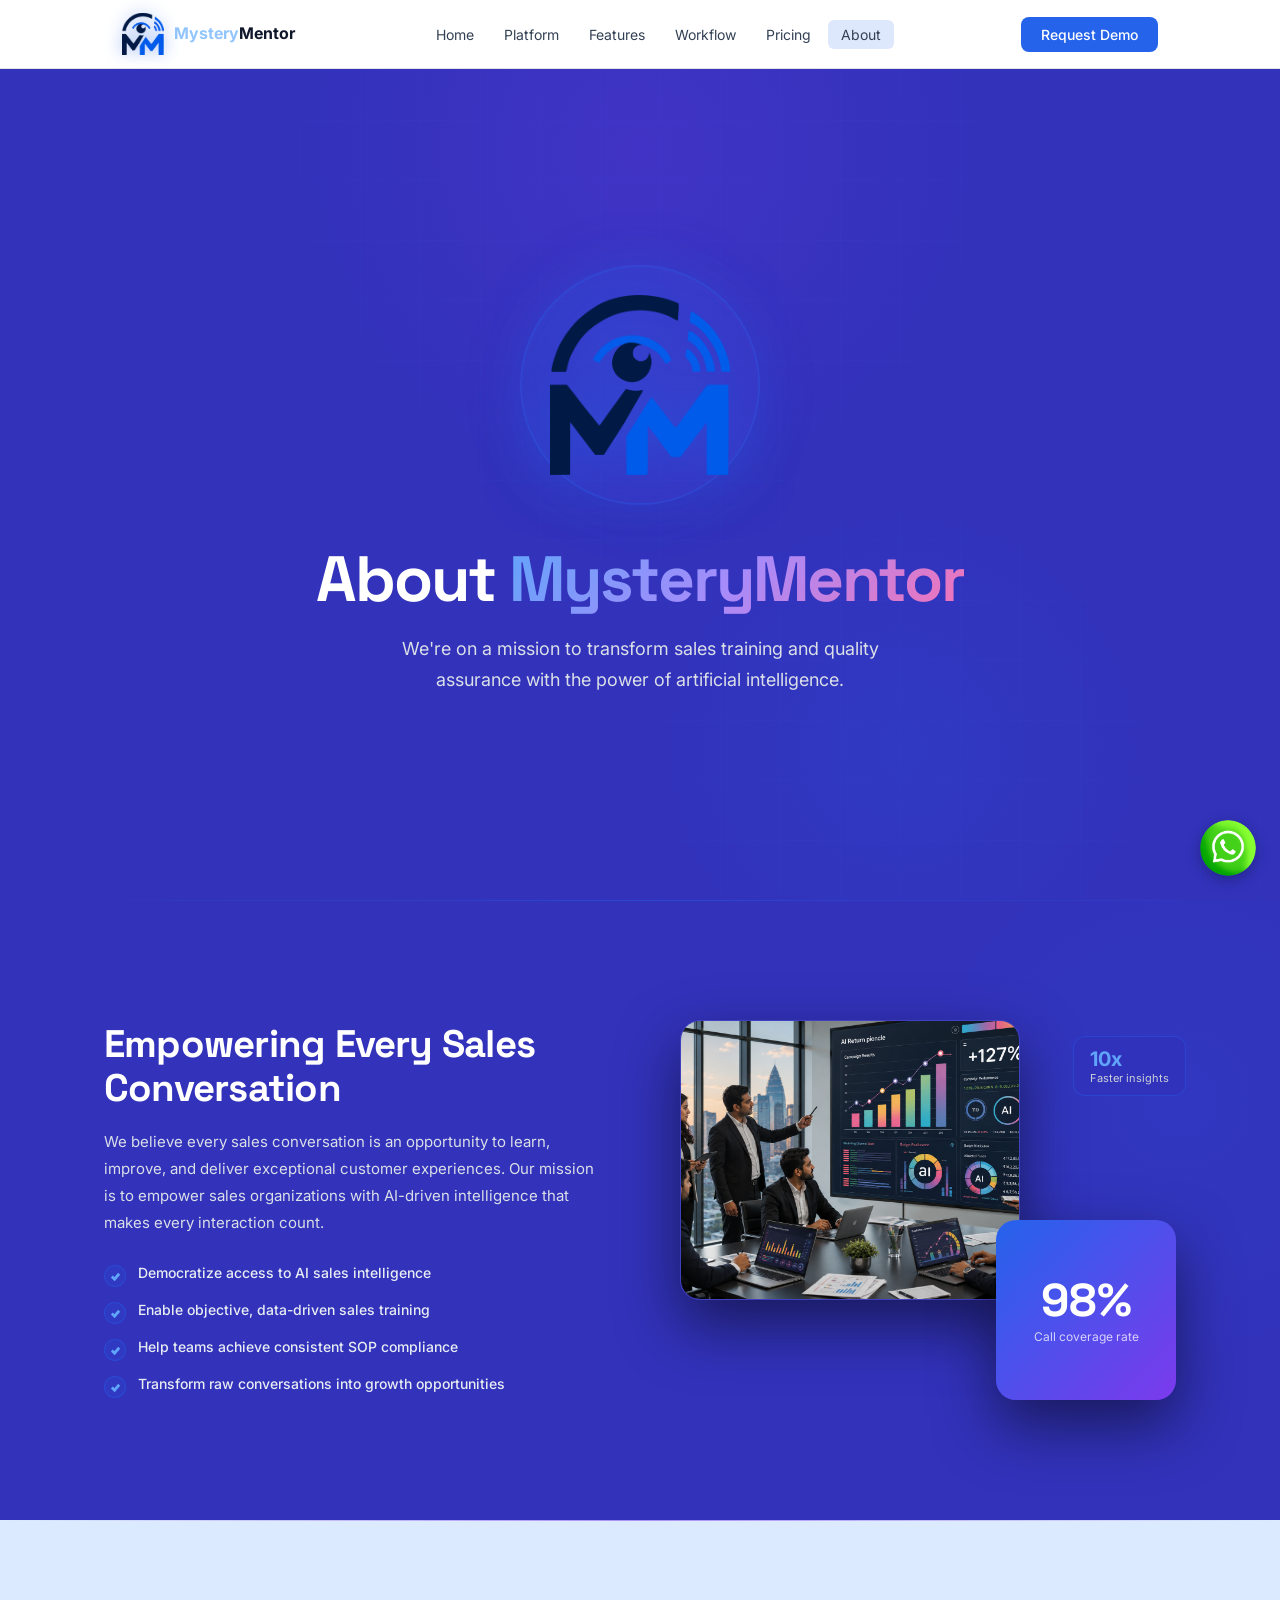
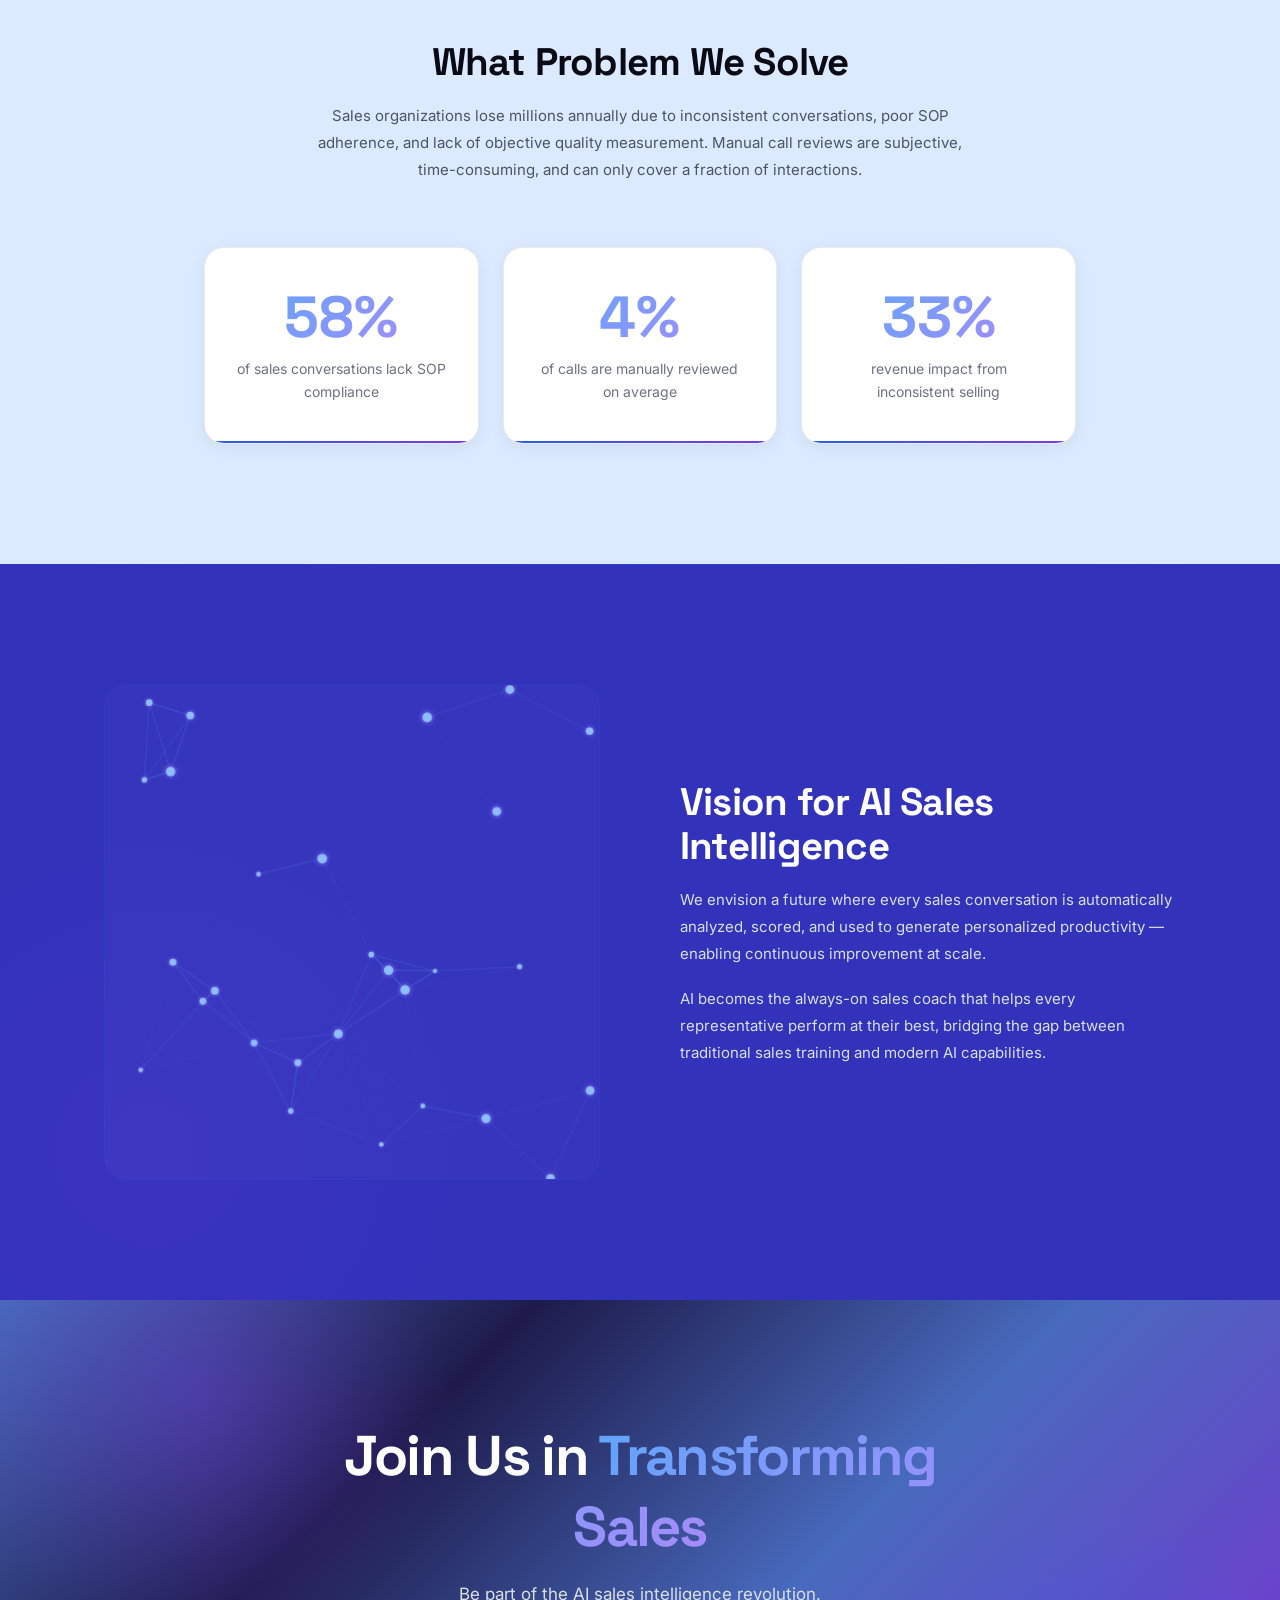
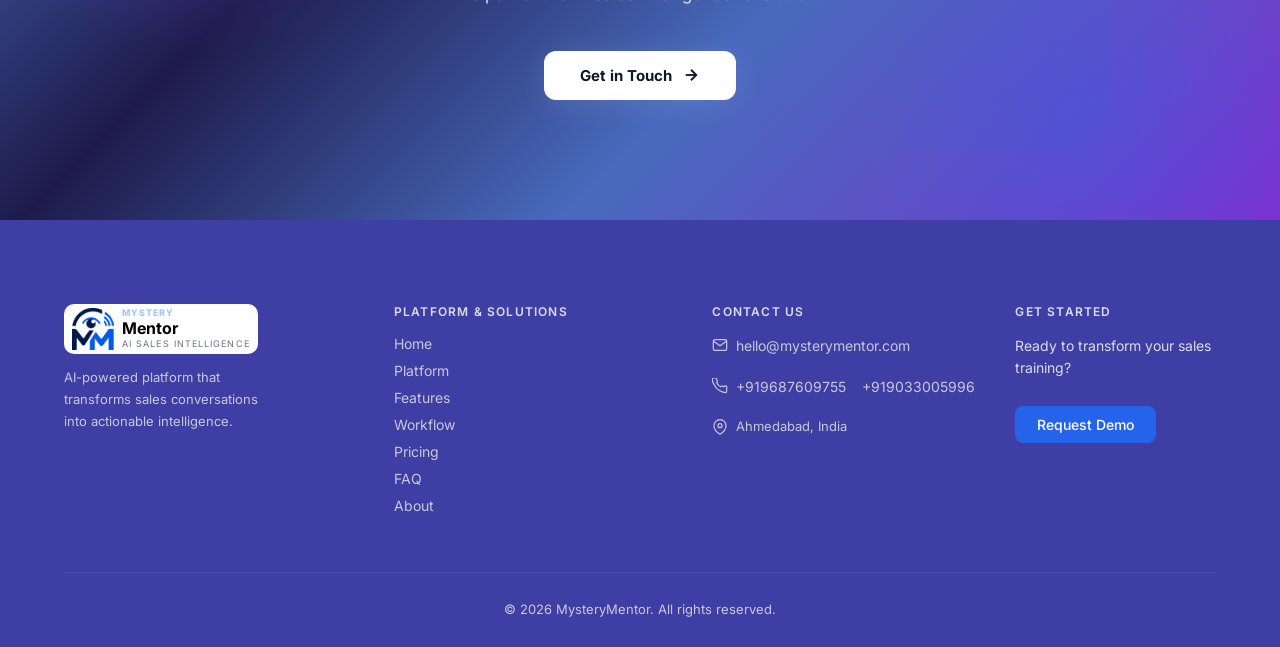
==== commit c58bd25d: "last update commit 29-09-2026" ====
--- a/about_page.html
+++ b/about_page.html
@@ -26,14 +26,18 @@
     }
 
     html {
-      scroll-behavior: smooth
+      scroll-behavior: smooth;
+      overflow-x: hidden;
+      max-width: 100%;
     }
 
     body {
       font-family: 'Inter', sans-serif;
       background: #3232bb;
       color: #e2e8f0;
-      overflow-x: hidden
+      overflow-x: hidden;
+      max-width: 100%;
+      position: relative;
     }
 
     /* ===== NAV ===== */
@@ -1266,35 +1270,75 @@
       background: #486abd;
     }
 
+    .mm-nav-mobile-cta {
+      display: none !important;
+    }
+
     @media(max-width:900px) {
+      nav.mm-nav {
+        overflow: visible !important;
+      }
+
       .mm-nav-links {
         display: none;
         position: fixed;
         top: 68px;
         left: 0;
         right: 0;
-        background: rgba(66, 66, 166, .98);
-        backdrop-filter: blur(20px);
+        width: 100vw;
+        background: #1e1e4a !important;
         flex-direction: column;
         align-items: stretch;
         justify-content: flex-start;
         gap: 0;
-        padding: 8px 0 16px;
-        border-bottom: 1px solid rgba(255, 255, 255, .08);
-        z-index: 1999;
+        padding: 8px 0 20px;
+        border-bottom: 2px solid rgba(56, 189, 248, 0.4);
+        z-index: 999999 !important;
         max-height: calc(100vh - 68px);
-        overflow-y: auto;
+        overflow-y: auto !important;
+        -webkit-overflow-scrolling: touch;
+        box-shadow: 0 20px 40px rgba(0, 0, 0, 0.6);
       }
 
       .mm-nav-links.mm-open {
-        display: flex;
-      }
-
-      .mm-nav-links a {
-        padding: 14px 24px;
-        border-radius: 0;
-        font-size: 15px;
-        border-bottom: 1px solid rgba(255, 255, 255, .04);
+        display: flex !important;
+      }
+
+      .mm-nav .mm-nav-links a {
+        display: block !important;
+        padding: 13px 24px !important;
+        font-size: 15px !important;
+        font-weight: 500 !important;
+        color: #ffffff !important;
+        text-decoration: none !important;
+        border-bottom: 1px solid rgba(255, 255, 255, 0.08) !important;
+        background: transparent;
+      }
+
+      .mm-nav .mm-nav-links a:hover,
+      .mm-nav .mm-nav-links a:active {
+        background: rgba(255, 255, 255, 0.1) !important;
+        color: #38bdf8 !important;
+      }
+
+      .mm-nav .mm-nav-links a.mm-active {
+        color: #38bdf8 !important;
+        font-weight: 600 !important;
+        background: rgba(56, 189, 248, 0.12) !important;
+      }
+
+      .mm-nav-mobile-cta {
+        display: block !important;
+        margin: 14px 20px 6px !important;
+        padding: 12px 20px !important;
+        background: #2563eb !important;
+        color: #ffffff !important;
+        text-align: center !important;
+        font-weight: 600 !important;
+        font-size: 15px !important;
+        border-radius: 8px !important;
+        text-decoration: none !important;
+        border-bottom: none !important;
       }
 
       .mm-nav-cta {
@@ -1475,6 +1519,19 @@
       .reveal {
         opacity: 1 !important;
         transform: none !important;
+      }
+    @media(max-width: 768px) {
+      html, body {
+        overflow-x: hidden !important;
+        max-width: 100vw !important;
+        width: 100% !important;
+      }
+      section, footer, header, main {
+        max-width: 100vw !important;
+        overflow-x: hidden;
+      }
+      nav.mm-nav {
+        overflow: visible !important;
       }
     }
   </style>
@@ -1500,7 +1557,7 @@
         <a href="./workflow_page.html">Workflow</a>
         <a href="./pricing_page.html">Pricing</a>
         <a href="./about_page.html" class="mm-active">About</a>
-        <a href="./contact_page.html">Contact</a>
+        <a href="./contact_page.html" class="mm-nav-mobile-cta">Request Demo →</a>
       </div>
       <a href="./contact_page.html" class="mm-nav-cta">Request Demo</a>
       <button class="mm-hamburger" id="mm-hamburger" aria-label="Toggle navigation">
@@ -1712,7 +1769,16 @@
           </a>
           <p>AI-powered platform that transforms sales conversations into actionable intelligence.</p>
         </div>
-        <div class="footer-col"><h4>Quick Links</h4><a href="./platform_page.html">Platform</a><a href="./workflow_page.html">Workflow</a><a href="./about_page.html">About</a><a href="./features_page.html">Features</a><a href="./pricing_page.html">Pricing</a><a href="./contact_page.html">Contact</a></div>
+        <div class="footer-col">
+          <h4>Platform &amp; Solutions</h4>
+          <a href="./index.html">Home</a>
+          <a href="./platform_page.html">Platform</a>
+          <a href="./features_page.html">Features</a>
+          <a href="./workflow_page.html">Workflow</a>
+          <a href="./pricing_page.html">Pricing</a>
+          <a href="./index.html#faq">FAQ</a>
+          <a href="./about_page.html">About</a>
+        </div>
         <div class="footer-col">
           <h4>Contact Us</h4>
           <div class="contact-item"><svg viewBox="0 0 24 24"><path d="M4 4h16c1.1 0 2 .9 2 2v12c0 1.1-.9 2-2 2H4c-1.1 0-2-.9-2-2V6c0-1.1.9-2 2-2z"/><polyline points="22,6 12,13 2,6"/></svg><a href="mailto:hello@mysterymentor.com" style="color:inherit;text-decoration:none;">hello@mysterymentor.com</a></div>
--- a/footer.css
+++ b/footer.css
@@ -15,8 +15,8 @@
 
 #contact .footer-top {
   display: grid;
-  grid-template-columns: 1.5fr 1fr 1fr 1fr;
-  gap: 48px;
+  grid-template-columns: 1.3fr 1.25fr 1.05fr 0.9fr;
+  gap: 40px;
   margin-bottom: 48px;
   padding-bottom: 0;
   border-bottom: none;
@@ -150,56 +150,36 @@
   font-size: 13px;
 }
 
-@media (max-width: 900px) {
+@media (max-width: 900px) and (min-width: 768px) {
   #contact .footer-top {
-    grid-template-columns: 1fr 1fr;
-  }
-}
-
-@media (max-width: 500px) {
+    grid-template-columns: 1.2fr 1fr;
+    gap: 36px 32px;
+  }
+}
+
+@media (max-width: 767px) {
+  #contact {
+    padding: 48px 5% 28px;
+  }
+
   #contact .footer-top {
-    grid-template-columns: 1fr;
-  }
-}
-
-@media (max-width: 767px) {
-  .mm-nav-links {
-    background: #3e3ea4;
-    backdrop-filter: none;
-    z-index: 10000;
-  }
-
-  .mm-nav .mm-nav-links a,
-  .mm-nav .mm-nav-links a.mm-active {
-    color: #fff;
-  }
-
-  .mm-nav .mm-nav-links a:hover {
-    background: rgba(255, 255, 255, 0.12);
-    color: #fff;
-  }
-
-  #contact {
-    padding: 48px 5% 24px;
-  }
-
-  #contact .footer-top {
-    grid-template-columns: minmax(0, 0.8fr) minmax(0, 1.2fr);
-    gap: 28px 16px;
+    display: flex;
+    flex-direction: column;
+    gap: 32px;
     margin-bottom: 32px;
   }
 
   #contact .footer-brand,
+  #contact .footer-col,
   #contact .footer-cta-col {
-    grid-column: 1 / -1;
-    text-align: center;
-  }
-
-  #contact .footer-brand {
+    width: 100%;
     text-align: left;
   }
 
   #contact .footer-brand .logo {
+    display: inline-flex;
+    align-items: center;
+    gap: 8px;
     width: max-content !important;
     max-width: 100%;
     margin: 0;
@@ -210,38 +190,84 @@
   }
 
   #contact .footer-brand p {
-    max-width: 280px;
+    max-width: 100%;
     margin: 12px 0 0;
-  }
-
-  #contact .footer-top > .footer-col:nth-of-type(3) {
-    padding-left: 6px;
-  }
-
-  #contact .footer-col {
-    min-width: 0;
+    font-size: 13.5px;
+    line-height: 1.6;
+    color: #c7cadb;
+    text-align: left;
+  }
+
+  #contact .footer-col h4,
+  #contact .footer-cta-col h4 {
+    margin-bottom: 14px;
+    color: #e2e8f0;
+    font-size: 13px;
+    font-weight: 700;
+    letter-spacing: 0.08em;
+    text-transform: uppercase;
+    text-align: left;
+  }
+
+  #contact .footer-col a {
+    display: block;
+    margin-bottom: 11px;
+    color: #c7cadb;
+    font-size: 14px;
+    line-height: 1.5;
+    text-decoration: none;
+    transition: color 0.2s;
+    text-align: left;
+  }
+
+  #contact .footer-col a:hover {
+    color: #ffffff;
+  }
+
+  #contact .contact-item {
+    display: flex;
+    align-items: flex-start;
+    gap: 10px;
+    margin-bottom: 12px;
+    color: #c7cadb;
+    font-size: 13.5px;
+    line-height: 1.5;
+    text-align: left;
+  }
+
+  #contact .contact-item svg {
+    width: 16px;
+    height: 16px;
+    margin-top: 3px;
+    flex-shrink: 0;
+    fill: none;
+    stroke: #c7cadb;
+    stroke-width: 1.8;
   }
 
   #contact .contact-item a {
-    overflow-wrap: anywhere;
+    color: inherit;
+    text-decoration: none;
+    font-size: 13.5px;
   }
 
   #contact .contact-item a[href^="mailto:"] {
-    font-size: 11px;
+    font-size: 13.5px;
     white-space: nowrap;
   }
 
   #contact .contact-item:has(a[href^="tel:"]) {
     display: grid;
     grid-template-columns: 16px minmax(0, 1fr);
-    column-gap: 8px;
+    column-gap: 10px;
+    row-gap: 4px;
   }
 
   #contact .contact-item:has(a[href^="tel:"]) svg {
     grid-column: 1;
     grid-row: 1 / span 2;
     align-self: center;
-    transform: translateY(4px);
+    transform: translateY(2px);
   }
 
   #contact .contact-item:has(a[href^="tel:"]) br {
@@ -252,12 +278,30 @@
     grid-column: 2;
   }
 
-  #contact .footer-cta-col h4 {
-    margin-bottom: 12px !important;
+  #contact .footer-cta-col p {
+    margin-bottom: 14px;
+    color: #c7cadb;
+    font-size: 14px;
+    line-height: 1.6;
+    text-align: left;
   }
 
   #contact .footer-demo-btn {
     display: inline-block;
+    padding: 11px 24px;
+    border-radius: 8px;
+    background: #2563eb;
+    color: #fff;
+    font-size: 14px;
+    font-weight: 600;
+    text-decoration: none;
+    transition: all 0.2s;
+    text-align: center;
+  }
+
+  #contact .footer-bottom {
+    padding-top: 24px;
+    text-align: left;
   }
 }
 
